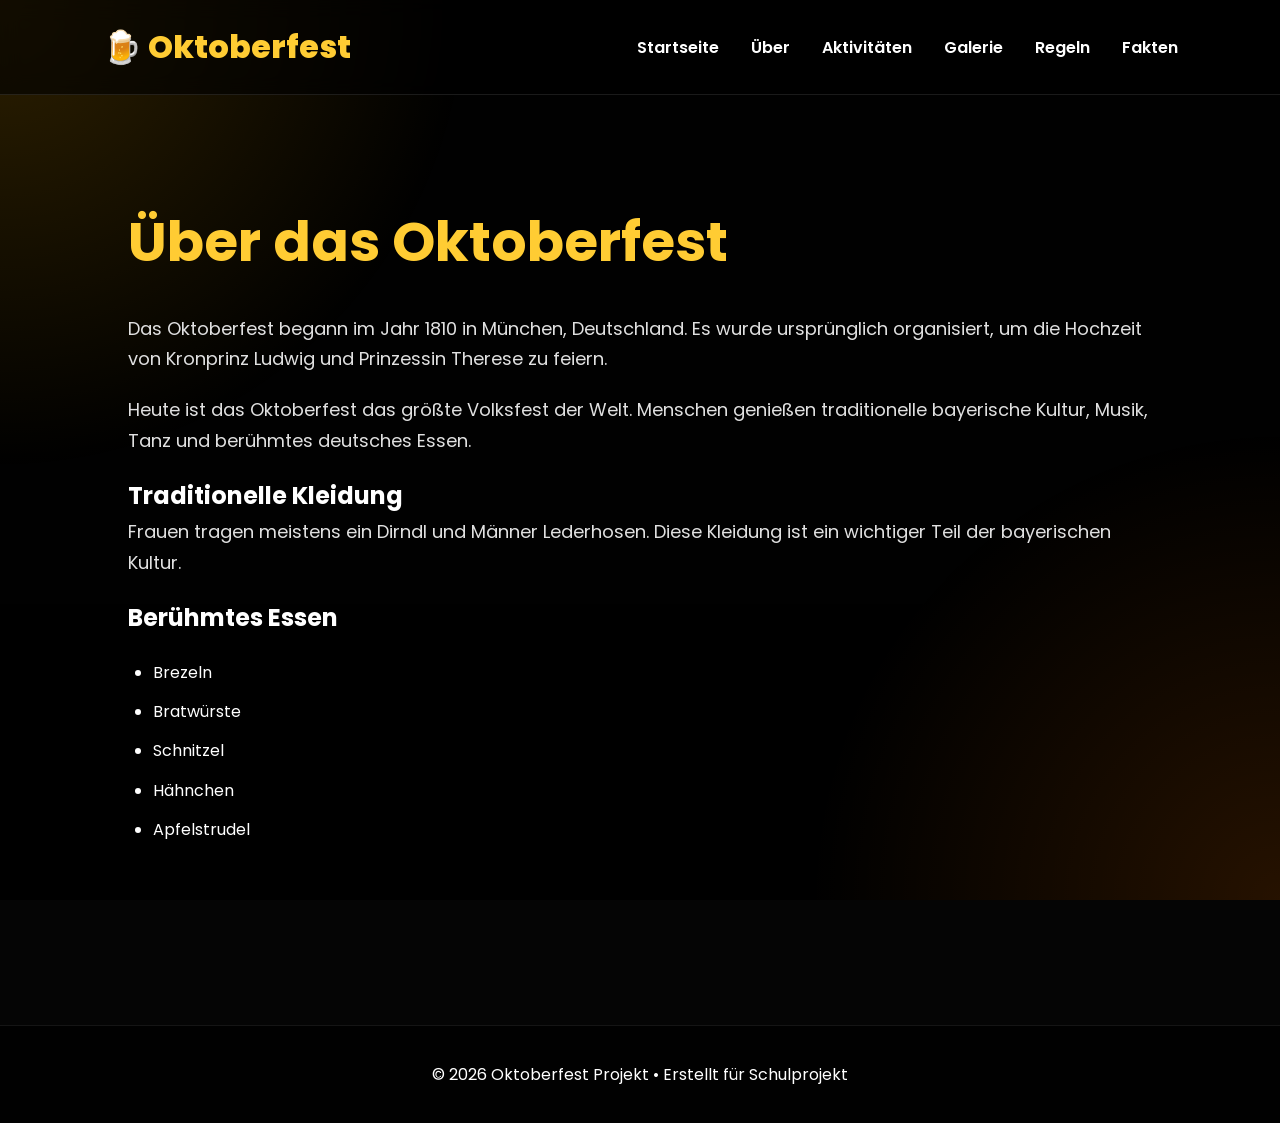
==== about.html @ 2994e117 "Add files via upload" ====
<!-- =========================
ABOUT.HTML
========================= -->

<!DOCTYPE html>
<html lang="de">

<head>
<meta charset="UTF-8">
<meta name="viewport" content="width=device-width, initial-scale=1.0">

<title>Über Oktoberfest</title>

<link rel="stylesheet" href="style.css">
</head>

<body>

<header>

<div class="logo">🍺 Oktoberfest</div>

<nav>
<a href="index.html">Startseite</a>
<a href="about.html">Über</a>
<a href="activities.html">Aktivitäten</a>
<a href="gallery.html">Galerie</a>
<a href="rules.html">Regeln</a>
<a href="facts.html">Fakten</a>
</nav>

</header>

<section class="page">

<h1>Über das Oktoberfest</h1>

<p>
Das Oktoberfest begann im Jahr 1810 in München,
Deutschland. Es wurde ursprünglich organisiert,
um die Hochzeit von Kronprinz Ludwig und Prinzessin Therese zu feiern.
</p>

<p>
Heute ist das Oktoberfest das größte Volksfest der Welt.
Menschen genießen traditionelle bayerische Kultur,
Musik, Tanz und berühmtes deutsches Essen.
</p>

<h2>Traditionelle Kleidung</h2>

<p>
Frauen tragen meistens ein Dirndl und Männer Lederhosen.
Diese Kleidung ist ein wichtiger Teil der bayerischen Kultur.
</p>

<h2>Berühmtes Essen</h2>

<ul>
<li>Brezeln</li>
<li>Bratwürste</li>
<li>Schnitzel</li>
<li>Hähnchen</li>
<li>Apfelstrudel</li>
</ul>

</section>

<footer>
<p>© 2026 Oktoberfest Projekt • Erstellt für Schulprojekt</p>
</footer>

</body>
</html>
---- style.css ----
/* =========================
STYLE.CSS
========================= */

@import url('https://fonts.googleapis.com/css2?family=Poppins:wght@300;400;500;600;700;800&display=swap');

*{
margin:0;
padding:0;
box-sizing:border-box;
scroll-behavior:smooth;
}

body{
font-family:'Poppins',sans-serif;
background:#050505;
color:white;
overflow-x:hidden;
line-height:1.7;
background-attachment:fixed;
}

body::before{
content:"";
position:fixed;
inset:0;

background:
linear-gradient(rgba(0,0,0,0.7), rgba(0,0,0,0.85)),
url("https://images.unsplash.com/photo-1506157786151-b8491531f063?q=80&w=2070&auto=format&fit=crop");

background-size:cover;
background-position:center;

z-index:-2;
}

body::after{
content:"";
position:fixed;
inset:0;

background:
radial-gradient(circle at top left, rgba(255,179,0,0.18), transparent 30%),
radial-gradient(circle at bottom right, rgba(255,120,0,0.15), transparent 30%);

z-index:-1;
}

header{
width:100%;
padding:20px 8%;

display:flex;
justify-content:space-between;
align-items:center;

position:sticky;
top:0;
z-index:1000;

background:rgba(0,0,0,0.6);
backdrop-filter:blur(10px);

border-bottom:1px solid rgba(255,255,255,0.1);
}

.logo{
font-size:32px;
font-weight:800;
color:#ffcc33;
}

nav a{
color:white;
text-decoration:none;
margin-left:28px;
font-weight:600;
transition:0.3s;
position:relative;
}

nav a:hover{
color:#ffcc33;
}

nav a::after{
content:"";
position:absolute;
left:0;
bottom:-6px;

width:0%;
height:2px;

background:#ffcc33;
transition:0.3s;
}

nav a:hover::after{
width:100%;
}

.hero{
min-height:100vh;

display:flex;
justify-content:center;
align-items:center;
text-align:center;

padding:0 10%;
}

.hero-content{
max-width:900px;
animation:fadeUp 1s ease;
}

.hero h1{
font-size:110px;
font-weight:800;
color:#ffcc33;

letter-spacing:4px;

text-shadow:
0 0 20px rgba(255,200,0,0.6),
0 0 40px rgba(255,150,0,0.3);
}

.hero h2{
font-size:38px;
margin:20px 0;
}

.hero p{
font-size:18px;
color:#ddd;
margin-bottom:30px;
}

.hero-stats{
display:flex;
justify-content:center;
gap:50px;
margin:40px 0;
flex-wrap:wrap;
}

.hero-stats h3{
font-size:40px;
color:#ffcc33;
}

button{
padding:16px 38px;

border:none;
border-radius:40px;

background:linear-gradient(45deg,#ffb300,#ff7b00);

color:white;
font-size:17px;
font-weight:700;

cursor:pointer;

transition:0.4s;
}

button:hover{
transform:translateY(-5px) scale(1.05);

box-shadow:
0 10px 30px rgba(255,179,0,0.5);
}

.page,
.intro{
padding:100px 10%;
}

.page h1,
.intro h2{
font-size:55px;
margin-bottom:25px;
color:#ffcc33;

animation:fadeUp 1s ease;
}

.page p,
.intro p{
font-size:18px;
color:#e0e0e0;
margin-bottom:20px;
}

.cards,
.activity-grid,
.rules,
.facts{
display:grid;
grid-template-columns:repeat(auto-fit,minmax(260px,1fr));
gap:30px;

margin-top:50px;
}

.card,
.activity-card,
.rule,
.fact{

background:rgba(255,255,255,0.08);

border:1px solid rgba(255,255,255,0.15);

padding:35px;

border-radius:28px;

backdrop-filter:blur(12px);

transition:0.45s;

overflow:hidden;

position:relative;
}

.card:hover,
.activity-card:hover,
.rule:hover,
.fact:hover{

transform:translateY(-15px) scale(1.02);

box-shadow:
0 15px 40px rgba(255,179,0,0.25);

}

.gallery{
display:grid;
grid-template-columns:repeat(auto-fit,minmax(320px,1fr));
gap:25px;

margin-top:50px;
}

.gallery-item{
overflow:hidden;
border-radius:24px;
position:relative;
}

.gallery-item img{
width:100%;
height:340px;
object-fit:cover;

transition:0.6s;
}

.gallery-item:hover img{
transform:scale(1.12);
}

.gallery-item::after{
content:"";
position:absolute;
inset:0;

background:linear-gradient(
to top,
rgba(0,0,0,0.5),
transparent
);

opacity:0;

transition:0.4s;
}

.gallery-item:hover::after{
opacity:1;
}

ul{
margin-left:25px;
margin-top:20px;
}

ul li{
margin-bottom:12px;
}

footer{
text-align:center;
padding:35px;

background:rgba(0,0,0,0.75);

border-top:1px solid rgba(255,255,255,0.08);

margin-top:70px;
}

@keyframes fadeUp{

from{
opacity:0;
transform:translateY(40px);
}

to{
opacity:1;
transform:translateY(0);
}

}

@media(max-width:900px){

header{
flex-direction:column;
gap:15px;
}

nav{
display:flex;
flex-wrap:wrap;
justify-content:center;
}

nav a{
margin:10px;
}

.hero h1{
font-size:60px;
}

.hero h2{
font-size:28px;
}

.page h1,
.intro h2{
font-size:40px;
}

}

@media(max-width:600px){

.hero h1{
font-size:42px;
}

.hero h2{
font-size:22px;
}

.hero p{
font-size:16px;
}

button{
width:100%;
}

}
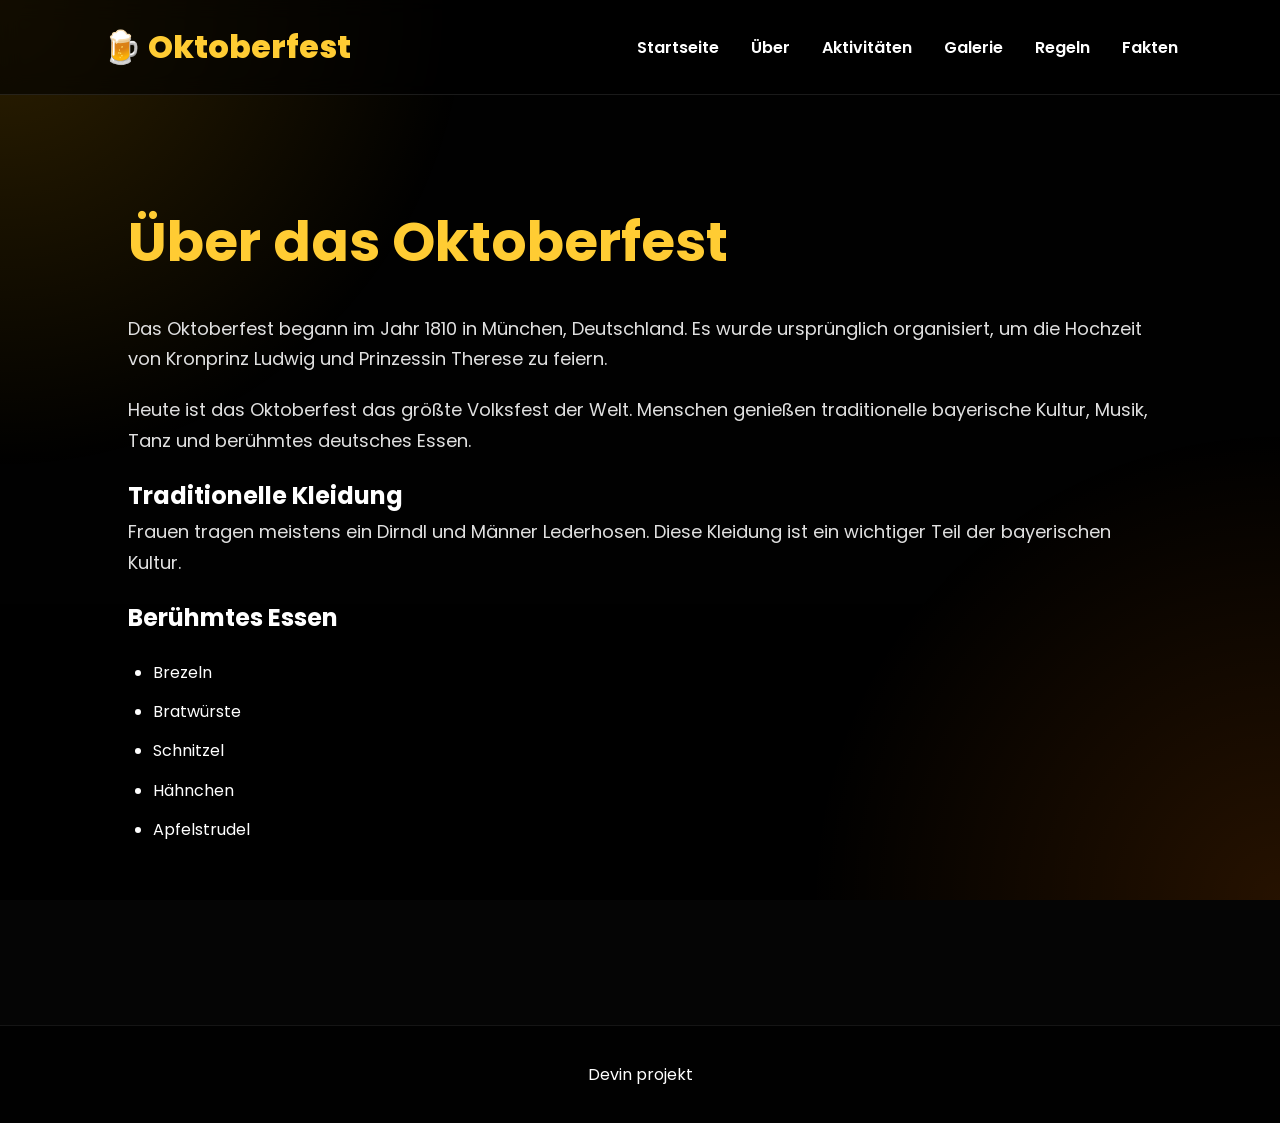
==== commit 12c0c736: "Update about.html" ====
--- a/about.html
+++ b/about.html
@@ -67,8 +67,8 @@
 </section>
 
 <footer>
-<p>© 2026 Oktoberfest Projekt • Erstellt für Schulprojekt</p>
+<p>Devin projekt</p>
 </footer>
 
 </body>
-</html>+</html>
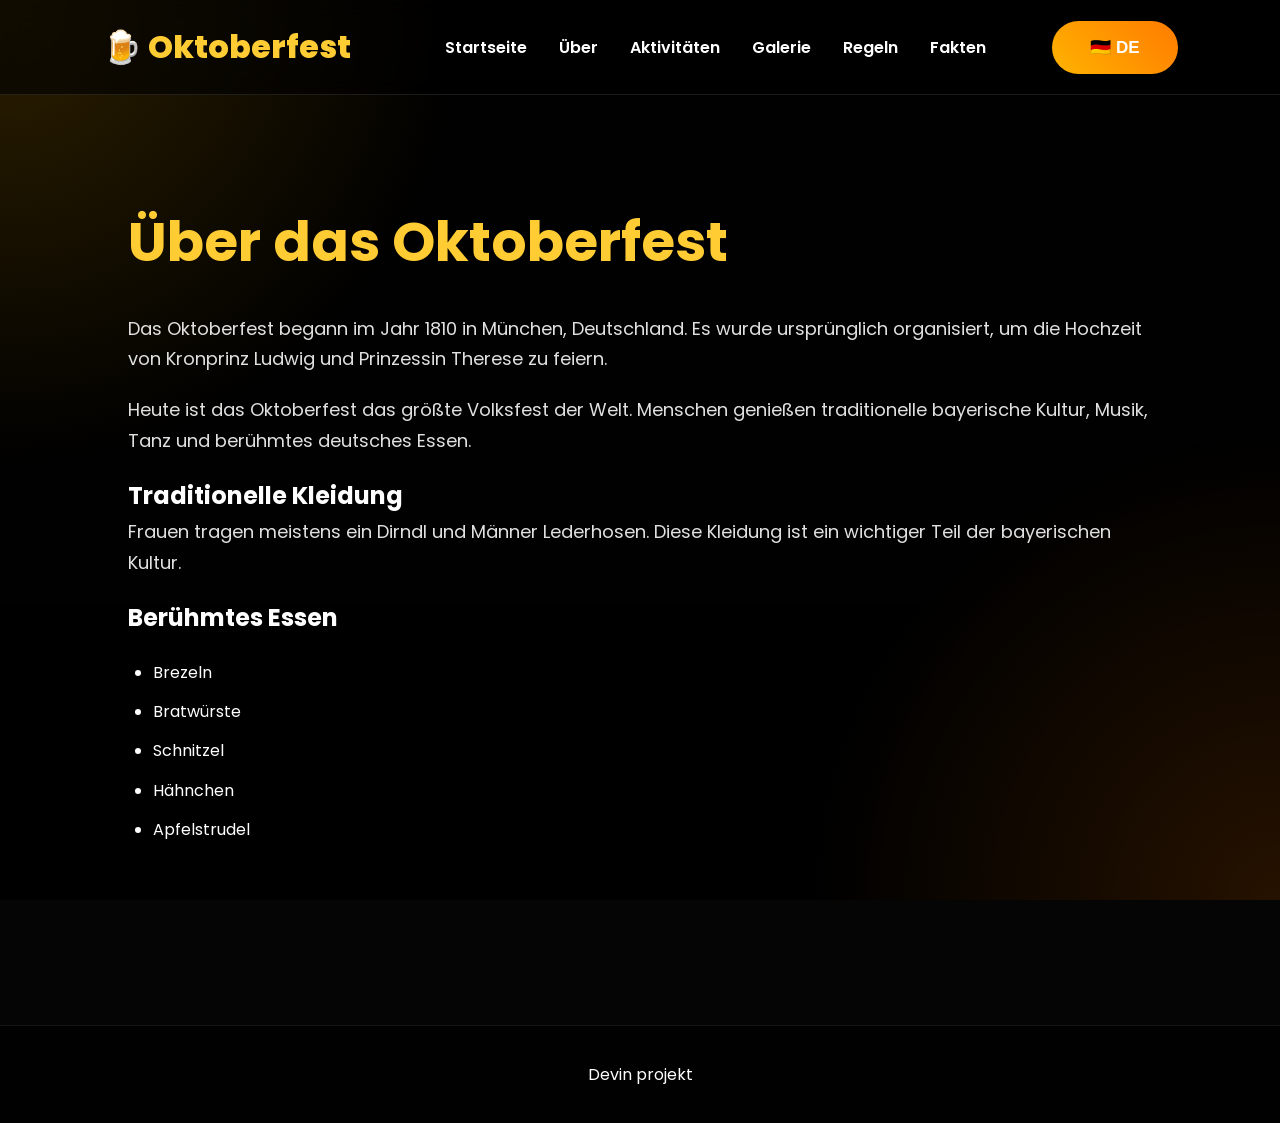
==== commit 905e00a4: "Update about.html" ====
--- a/about.html
+++ b/about.html
@@ -28,7 +28,9 @@
 <a href="rules.html">Regeln</a>
 <a href="facts.html">Fakten</a>
 </nav>
-
+<button class="lang-btn" onclick="toggleLanguage()">
+    🇩🇪 DE
+    </button>
 </header>
 
 <section class="page">
@@ -69,6 +71,104 @@
 <footer>
 <p>Devin projekt</p>
 </footer>
+<script>
 
+    let german = false;
+    
+    function toggleLanguage(){
+    
+    german = !german;
+    
+    if(german){
+    
+    document.querySelector(".lang-btn").innerHTML = "🇬🇧 EN";
+    
+    /* NAVIGATION */
+    
+    document.querySelectorAll("nav a")[0].innerHTML = "Startseite";
+    document.querySelectorAll("nav a")[1].innerHTML = "Über";
+    document.querySelectorAll("nav a")[2].innerHTML = "Aktivitäten";
+    document.querySelectorAll("nav a")[3].innerHTML = "Galerie";
+    document.querySelectorAll("nav a")[4].innerHTML = "Regeln";
+    document.querySelectorAll("nav a")[5].innerHTML = "Fakten";
+    
+    /* PAGE TITLE */
+    
+    document.querySelector("h1").innerHTML =
+    "Interessante Fakten Über Das Oktoberfest";
+    
+    /* FACTS */
+    
+    document.querySelectorAll(".fact")[0].innerHTML =
+    "🍺 Das Oktoberfest begann vor mehr als 200 Jahren.";
+    
+    document.querySelectorAll(".fact")[1].innerHTML =
+    "👥 Mehr als 6 Millionen Menschen besuchen das Festival jedes Jahr.";
+    
+    document.querySelectorAll(".fact")[2].innerHTML =
+    "🥨 Tausende riesige Brezeln werden täglich gegessen.";
+    
+    document.querySelectorAll(".fact")[3].innerHTML =
+    "🎵 Traditionelle bayerische Musik wird überall gespielt.";
+    
+    document.querySelectorAll(".fact")[4].innerHTML =
+    "🎡 Es ist auch einer der größten Jahrmärkte Europas.";
+    
+    document.querySelectorAll(".fact")[5].innerHTML =
+    "👘 Traditionelle Kleidung ist ein wichtiger Teil des Festivals.";
+    
+    /* FOOTER */
+    
+    document.querySelector("footer p").innerHTML =
+    "Oktoberfest Schulprojekt";
+    
+    }else{
+    
+    document.querySelector(".lang-btn").innerHTML = "🇩🇪 DE";
+    
+    /* NAVIGATION */
+    
+    document.querySelectorAll("nav a")[0].innerHTML = "Home";
+    document.querySelectorAll("nav a")[1].innerHTML = "About";
+    document.querySelectorAll("nav a")[2].innerHTML = "Activities";
+    document.querySelectorAll("nav a")[3].innerHTML = "Gallery";
+    document.querySelectorAll("nav a")[4].innerHTML = "Rules";
+    document.querySelectorAll("nav a")[5].innerHTML = "Fun Facts";
+    
+    /* PAGE TITLE */
+    
+    document.querySelector("h1").innerHTML =
+    "Fun Facts About Oktoberfest";
+    
+    /* FACTS */
+    
+    document.querySelectorAll(".fact")[0].innerHTML =
+    "🍺 Oktoberfest started more than 200 years ago.";
+    
+    document.querySelectorAll(".fact")[1].innerHTML =
+    "👥 More than 6 million people visit every year.";
+    
+    document.querySelectorAll(".fact")[2].innerHTML =
+    "🥨 Thousands of giant pretzels are eaten daily.";
+    
+    document.querySelectorAll(".fact")[3].innerHTML =
+    "🎵 Traditional Bavarian music is played everywhere.";
+    
+    document.querySelectorAll(".fact")[4].innerHTML =
+    "🎡 It is also one of the biggest funfairs in Europe.";
+    
+    document.querySelectorAll(".fact")[5].innerHTML =
+    "👘 Traditional clothes are an important part of the festival.";
+    
+    /* FOOTER */
+    
+    document.querySelector("footer p").innerHTML =
+    "Oktoberfest School Project";
+    
+    }
+    
+    }
+    
+    </script>
 </body>
 </html>
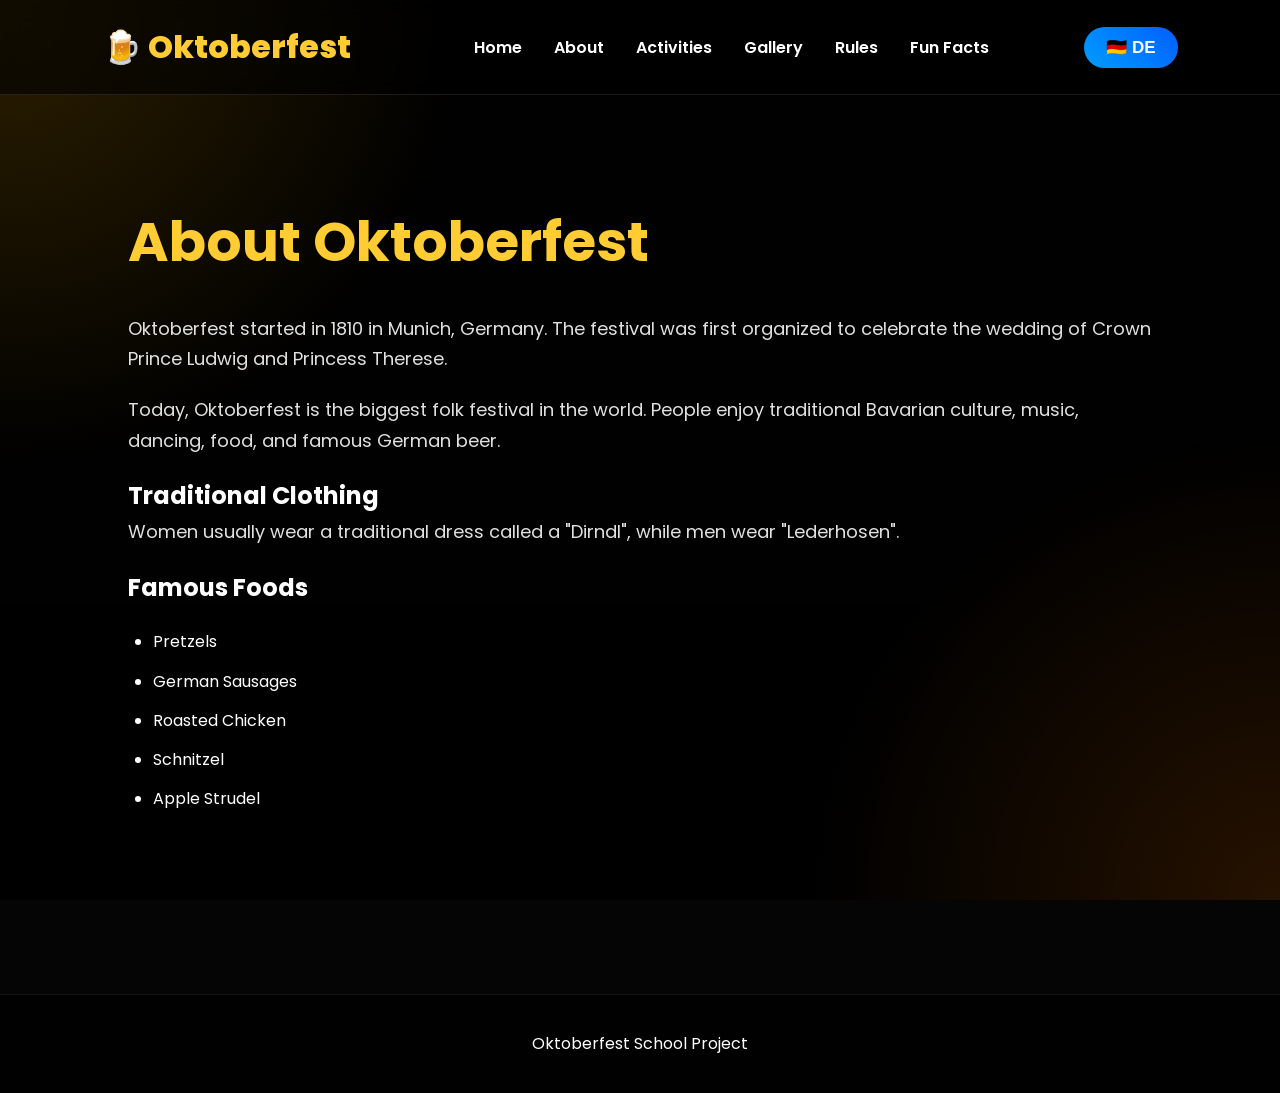
==== commit f858626b: "Update about.html" ====
--- a/about.html
+++ b/about.html
@@ -1,15 +1,9 @@
-<!-- =========================
-ABOUT.HTML
-========================= -->
-
 <!DOCTYPE html>
-<html lang="de">
-
+<html lang="en">
 <head>
 <meta charset="UTF-8">
 <meta name="viewport" content="width=device-width, initial-scale=1.0">
-
-<title>Über Oktoberfest</title>
+<title>About Oktoberfest</title>
 
 <link rel="stylesheet" href="style.css">
 </head>
@@ -21,55 +15,56 @@
 <div class="logo">🍺 Oktoberfest</div>
 
 <nav>
-<a href="index.html">Startseite</a>
-<a href="about.html">Über</a>
-<a href="activities.html">Aktivitäten</a>
-<a href="gallery.html">Galerie</a>
-<a href="rules.html">Regeln</a>
-<a href="facts.html">Fakten</a>
+<a href="index.html">Home</a>
+<a href="about.html">About</a>
+<a href="activities.html">Activities</a>
+<a href="gallery.html">Gallery</a>
+<a href="rules.html">Rules</a>
+<a href="facts.html">Fun Facts</a>
 </nav>
 <button class="lang-btn" onclick="toggleLanguage()">
     🇩🇪 DE
     </button>
+
 </header>
 
 <section class="page">
 
-<h1>Über das Oktoberfest</h1>
+<h1>About Oktoberfest</h1>
 
 <p>
-Das Oktoberfest begann im Jahr 1810 in München,
-Deutschland. Es wurde ursprünglich organisiert,
-um die Hochzeit von Kronprinz Ludwig und Prinzessin Therese zu feiern.
+Oktoberfest started in 1810 in Munich, Germany.
+The festival was first organized to celebrate the wedding
+of Crown Prince Ludwig and Princess Therese.
 </p>
 
 <p>
-Heute ist das Oktoberfest das größte Volksfest der Welt.
-Menschen genießen traditionelle bayerische Kultur,
-Musik, Tanz und berühmtes deutsches Essen.
+Today, Oktoberfest is the biggest folk festival in the world.
+People enjoy traditional Bavarian culture, music, dancing,
+food, and famous German beer.
 </p>
 
-<h2>Traditionelle Kleidung</h2>
+<h2>Traditional Clothing</h2>
 
 <p>
-Frauen tragen meistens ein Dirndl und Männer Lederhosen.
-Diese Kleidung ist ein wichtiger Teil der bayerischen Kultur.
+Women usually wear a traditional dress called a "Dirndl",
+while men wear "Lederhosen".
 </p>
 
-<h2>Berühmtes Essen</h2>
+<h2>Famous Foods</h2>
 
 <ul>
-<li>Brezeln</li>
-<li>Bratwürste</li>
+<li>Pretzels</li>
+<li>German Sausages</li>
+<li>Roasted Chicken</li>
 <li>Schnitzel</li>
-<li>Hähnchen</li>
-<li>Apfelstrudel</li>
+<li>Apple Strudel</li>
 </ul>
 
 </section>
 
 <footer>
-<p>Devin projekt</p>
+<p>Oktoberfest School Project</p>
 </footer>
 <script>
 
@@ -95,27 +90,43 @@
     /* PAGE TITLE */
     
     document.querySelector("h1").innerHTML =
-    "Interessante Fakten Über Das Oktoberfest";
-    
-    /* FACTS */
-    
-    document.querySelectorAll(".fact")[0].innerHTML =
-    "🍺 Das Oktoberfest begann vor mehr als 200 Jahren.";
-    
-    document.querySelectorAll(".fact")[1].innerHTML =
-    "👥 Mehr als 6 Millionen Menschen besuchen das Festival jedes Jahr.";
-    
-    document.querySelectorAll(".fact")[2].innerHTML =
-    "🥨 Tausende riesige Brezeln werden täglich gegessen.";
-    
-    document.querySelectorAll(".fact")[3].innerHTML =
-    "🎵 Traditionelle bayerische Musik wird überall gespielt.";
-    
-    document.querySelectorAll(".fact")[4].innerHTML =
-    "🎡 Es ist auch einer der größten Jahrmärkte Europas.";
-    
-    document.querySelectorAll(".fact")[5].innerHTML =
-    "👘 Traditionelle Kleidung ist ein wichtiger Teil des Festivals.";
+    "Über das Oktoberfest";
+    
+    /* PARAGRAPHS */
+    
+    document.querySelectorAll("p")[0].innerHTML =
+    "Das Oktoberfest begann im Jahr 1810 in München, Deutschland. Das Festival wurde organisiert, um die Hochzeit von Kronprinz Ludwig und Prinzessin Therese zu feiern.";
+    
+    document.querySelectorAll("p")[1].innerHTML =
+    "Heute ist das Oktoberfest das größte Volksfest der Welt. Menschen genießen bayerische Kultur, Musik, Tanz, Essen und berühmtes deutsches Bier.";
+    
+    /* CLOTHING */
+    
+    document.querySelector("h2").innerHTML =
+    "Traditionelle Kleidung";
+    
+    document.querySelectorAll("p")[2].innerHTML =
+    "Frauen tragen normalerweise ein traditionelles Kleid namens Dirndl, während Männer Lederhosen tragen.";
+    
+    /* FOOD */
+    
+    document.querySelectorAll("h2")[1].innerHTML =
+    "Berühmte Speisen";
+    
+    document.querySelectorAll("li")[0].innerHTML =
+    "Brezeln";
+    
+    document.querySelectorAll("li")[1].innerHTML =
+    "Deutsche Würstchen";
+    
+    document.querySelectorAll("li")[2].innerHTML =
+    "Brathähnchen";
+    
+    document.querySelectorAll("li")[3].innerHTML =
+    "Schnitzel";
+    
+    document.querySelectorAll("li")[4].innerHTML =
+    "Apfelstrudel";
     
     /* FOOTER */
     
@@ -138,27 +149,43 @@
     /* PAGE TITLE */
     
     document.querySelector("h1").innerHTML =
-    "Fun Facts About Oktoberfest";
-    
-    /* FACTS */
-    
-    document.querySelectorAll(".fact")[0].innerHTML =
-    "🍺 Oktoberfest started more than 200 years ago.";
-    
-    document.querySelectorAll(".fact")[1].innerHTML =
-    "👥 More than 6 million people visit every year.";
-    
-    document.querySelectorAll(".fact")[2].innerHTML =
-    "🥨 Thousands of giant pretzels are eaten daily.";
-    
-    document.querySelectorAll(".fact")[3].innerHTML =
-    "🎵 Traditional Bavarian music is played everywhere.";
-    
-    document.querySelectorAll(".fact")[4].innerHTML =
-    "🎡 It is also one of the biggest funfairs in Europe.";
-    
-    document.querySelectorAll(".fact")[5].innerHTML =
-    "👘 Traditional clothes are an important part of the festival.";
+    "About Oktoberfest";
+    
+    /* PARAGRAPHS */
+    
+    document.querySelectorAll("p")[0].innerHTML =
+    "Oktoberfest started in 1810 in Munich, Germany. The festival was first organized to celebrate the wedding of Crown Prince Ludwig and Princess Therese.";
+    
+    document.querySelectorAll("p")[1].innerHTML =
+    "Today, Oktoberfest is the biggest folk festival in the world. People enjoy traditional Bavarian culture, music, dancing, food, and famous German beer.";
+    
+    /* CLOTHING */
+    
+    document.querySelector("h2").innerHTML =
+    "Traditional Clothing";
+    
+    document.querySelectorAll("p")[2].innerHTML =
+    'Women usually wear a traditional dress called a "Dirndl", while men wear "Lederhosen".';
+    
+    /* FOOD */
+    
+    document.querySelectorAll("h2")[1].innerHTML =
+    "Famous Foods";
+    
+    document.querySelectorAll("li")[0].innerHTML =
+    "Pretzels";
+    
+    document.querySelectorAll("li")[1].innerHTML =
+    "German Sausages";
+    
+    document.querySelectorAll("li")[2].innerHTML =
+    "Roasted Chicken";
+    
+    document.querySelectorAll("li")[3].innerHTML =
+    "Schnitzel";
+    
+    document.querySelectorAll("li")[4].innerHTML =
+    "Apple Strudel";
     
     /* FOOTER */
     
--- a/style.css
+++ b/style.css
@@ -373,4 +373,18 @@
 width:100%;
 }
 
-}+}
+.lang-btn{
+    padding:10px 22px;
+    border:none;
+    border-radius:30px;
+    background:linear-gradient(45deg,#009dff,#005eff);
+    color:white;
+    font-weight:700;
+    cursor:pointer;
+    transition:0.3s;
+}
+
+.lang-btn:hover{
+    transform:scale(1.05);
+}
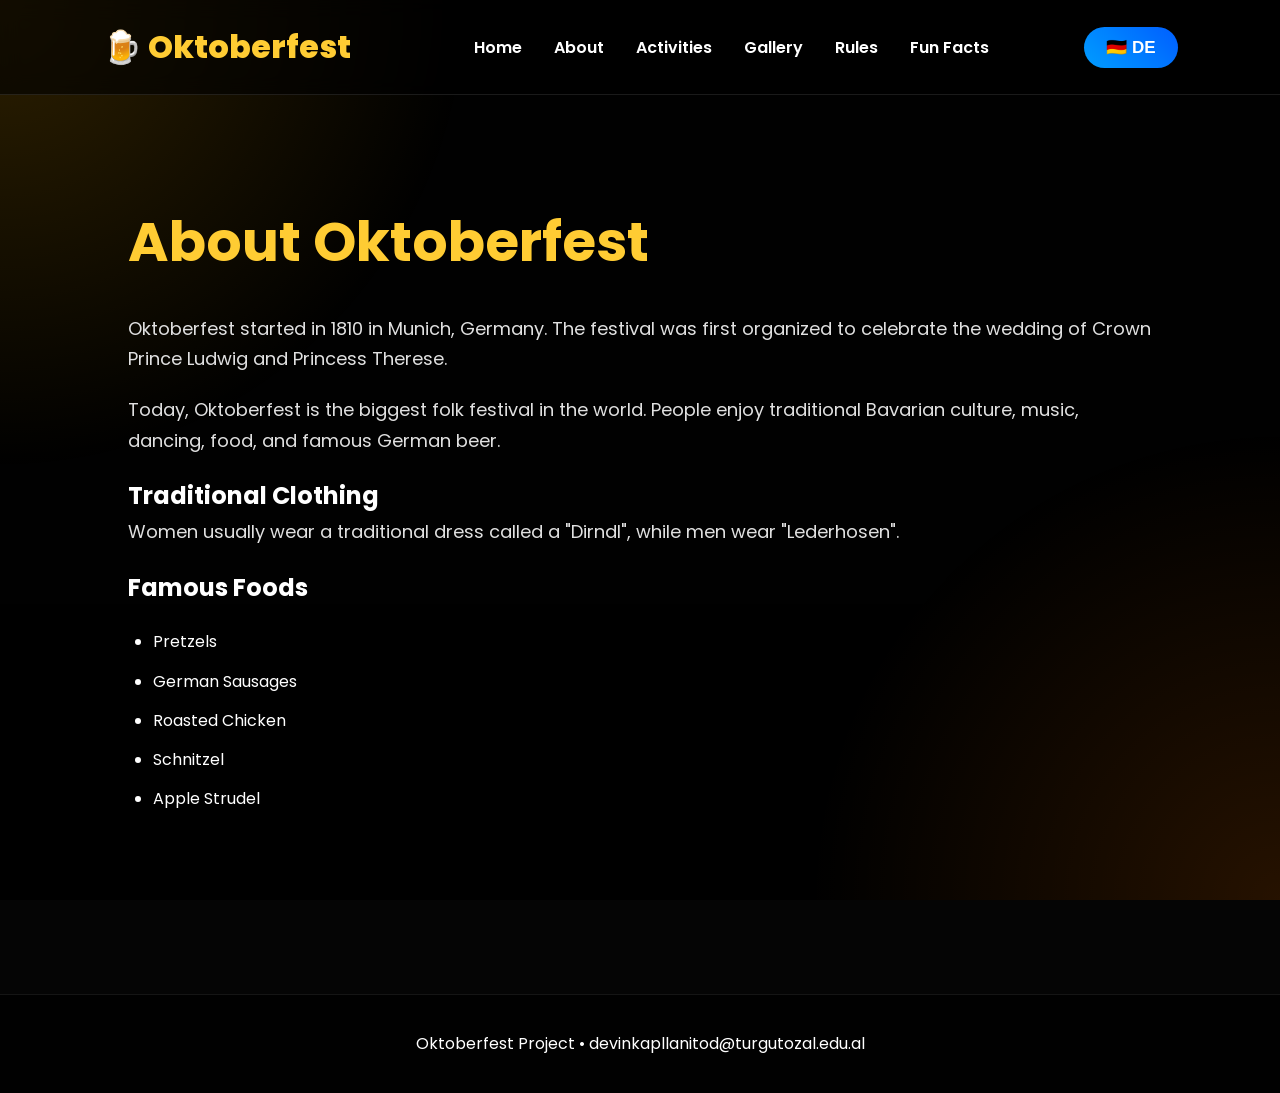
==== commit 6d83a2d1: "Update footer text in about.html" ====
--- a/about.html
+++ b/about.html
@@ -64,7 +64,7 @@
 </section>
 
 <footer>
-<p>Oktoberfest School Project</p>
+<p>Oktoberfest Project • devinkapllanitod@turgutozal.edu.al</p>
 </footer>
 <script>
 
